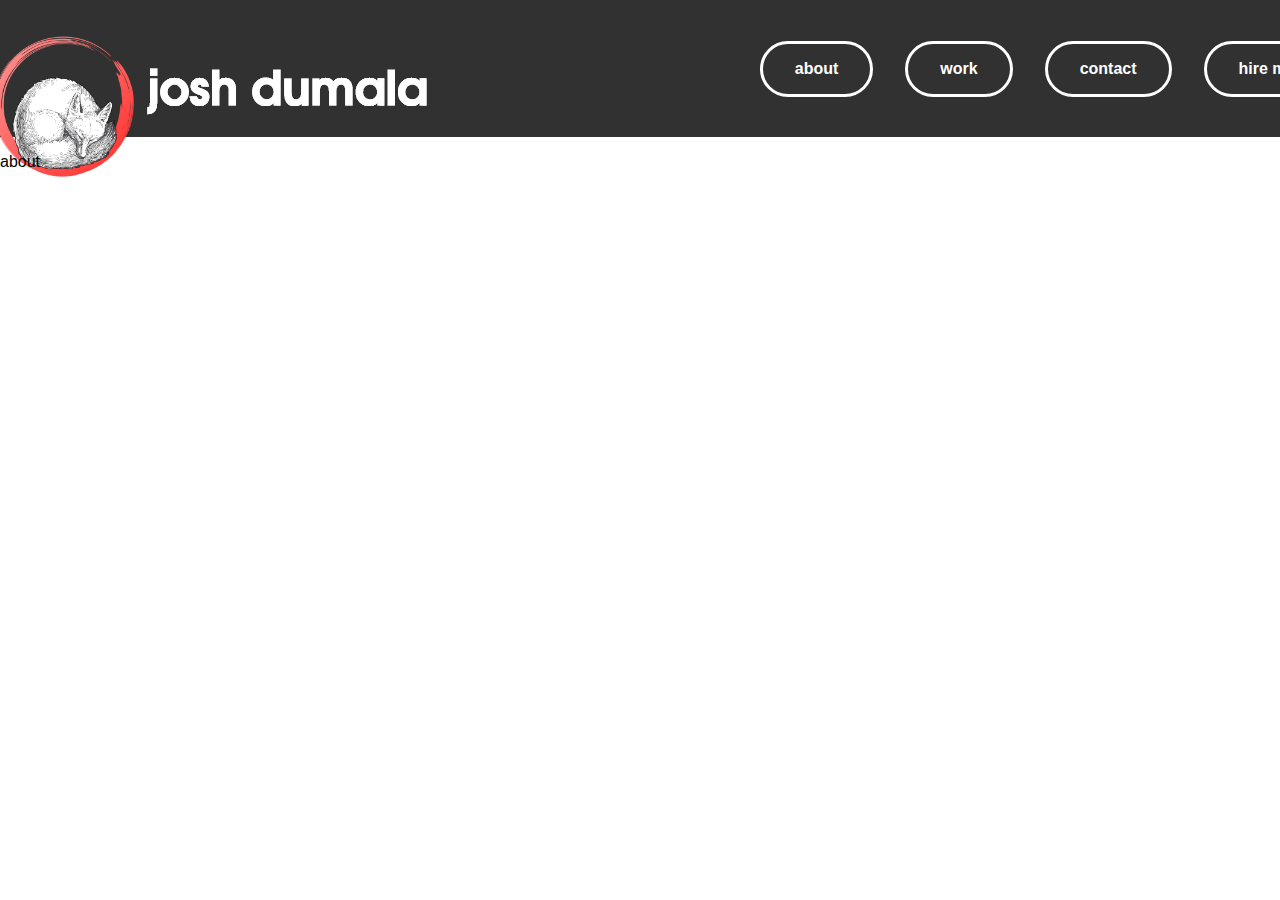
==== about.html @ fdfb69b7 "added other pages" ====
<!doctype html>
<html>
	<head>
		<title>About</title>
		<link href="./css/main.css" rel="stylesheet" />
	</head>
	<body>
		<header class="header">
			<div class="wrapper">
				<a href="index.html" class="header-logo">
					<img srcset="./images/logo.png 1x, ./images/logo@2x.png 2x" alt="Josh Dumala">
				</a>
				<nav class="header-nav">
					<ul>
						<li>
							<a href="about.html">about</a>
						</li>
						<li>
							<a href="work.html">work</a>
						</li>
						<li>
							<a href="contact.html">contact</a>
						</li>
						<li>
							<a href="hire-me.html">hire me</a>
						</li>
					</ul>
				</nav>
			</div>
		</header>
		<section class="about">
			<p>about</p>
		</section>
---- css/main.css ----
html,
body {
  max-width: 100%;
  overflow-x: hidden;
}
body {
  font-family: sans-serif;
  margin: 0;
  padding: 0;
}
img {
  max-width: 200%;
  height: auto;
}
h1 {
  font-size: 61px;
}

.header {
  background-color: #313131;
  padding: 25px 0;
  margin-bottom: 0%;
}
.header .wrapper {
  display: flex;
  align-items: center;
  justify-content: space-between;
  gap: 2rem;
}
.header-logo {
  margin-bottom: -80px;
  margin-left: -6rem;
}
.header-nav ul {
  list-style: none;
  margin: 0;
  padding: 0;
  display: flex;
  gap: 2rem;
  margin-right: -8rem;
}
.header-nav a {
  color: white;
  font-weight: bold;
  display: block;
  padding: 1rem 2rem;
  border: 3px solid white;
  border-radius: 2rem;
  text-decoration: none;
  background-color: transparent;
  transition: 250ms ease-in-out;
}
.header-nav a:hover,
.header-nav a:focus {
  background-color: #ff8584;
  border-color: transparent;
}
.wrapper {

  max-width: 1125px;
  width: 100%;
  padding-right: 30px;
  padding-left: 30px;
  margin-left: auto;
  margin-right: auto;
}

.main-hero .wrapper {
  display: flex;
  flex-wrap: wrap;
  margin-top: 2rem;
  margin-left: 10rem;
  margin-right: 5rem;
}
.main-hero-header {
  flex: 1 1 300px;
  margin-top: 6rem;
 
}
.main-hero-text ul {
  font-size: 100%;
}
.main-hero-text {
	font-size: 20;
	font-weight: bold;
}
.main-hero-visual {
  float: right;
  flex: 1 1 300px;
  margin-top: 3rem;
  margin-bottom: 5rem;
  margin-right: -15rem;
  
}
.main-hero-text ul {
  list-style: none;
  margin: 0;
  padding: 0;
  display: flex;
  gap: 2rem;
}
.main-hero-text a {
  color: rgb(0, 0, 0);
  font-weight: bold;
  display: block;
  padding: 1rem 1rem;
  border: 3px solid rgb(0, 0, 0);
  border-radius: 2rem;
  text-decoration: none;
  background-color: transparent;
  transition: 250ms ease-in-out;
}
.main-hero-text a:hover,
.main-hero-text a:focus {
  background-color: #000000;
  border-color: transparent;
  color: rgb(255, 255, 255);
}
.down-arrow-hover {
  position: absolute;
  top: 95%;
  -webkit-transform: translateY(50%);
  -ms-transform: translateY(-50%);
  transform: translateY(-50%);
  left: 0;
  right: 0;
  margin: 0%;
  text-align: center;
  z-index: 1;
  transition: 250 ease-in-out;
}
.down-arrow {
  position: absolute;
  top: 95%;
  
  transform: translateY(-50%);
  left: 0;
  right: 0;
  margin: 0%;
  text-align: center;
  z-index: 2;
  transition: 250ms ease-in-out;
}

.down-arrow a:hover {
  opacity: 0%;
  transition: 250ms ease-in-out;
}

.wrapper-2 {
	background-color: black;
}
.text-that-has-to-exist-otherwise-it-wont-work {
	margin-top: 3rem;
}
.up-arrow {
  position: absolute;
  top: 106%;
  
  transform: translateY(-50%);
  left: 0;
  right: 0;
  margin: 0%;
  text-align: center;
  z-index: 2;
  transition: 250ms ease-in-out;
}
.up-arrow-hover {
	position: absolute;
	top: 106%;
	-webkit-transform: translateY(50%);
	-ms-transform: translateY(-50%);
	transform: translateY(-50%);
	left: 0;
	right: 0;
	margin: 0%;
	text-align: center;
	z-index: 1;
	transition: 250 ease-in-out;
}
.up-arrow a:hover {
	opacity: 0%;
	transition: 250ms ease-in-out;
  }
.why-me-heading {
	color: white;
	margin-top: 5rem;
	text-align: right;
	margin-right: 10rem;
}
.why-me-text {
	margin-top: 2rem;
	text-align: right;
	margin-right: 10rem;
}
.why-me-visual {
	margin-left: -12rem;
	margin-top: -39rem;
}
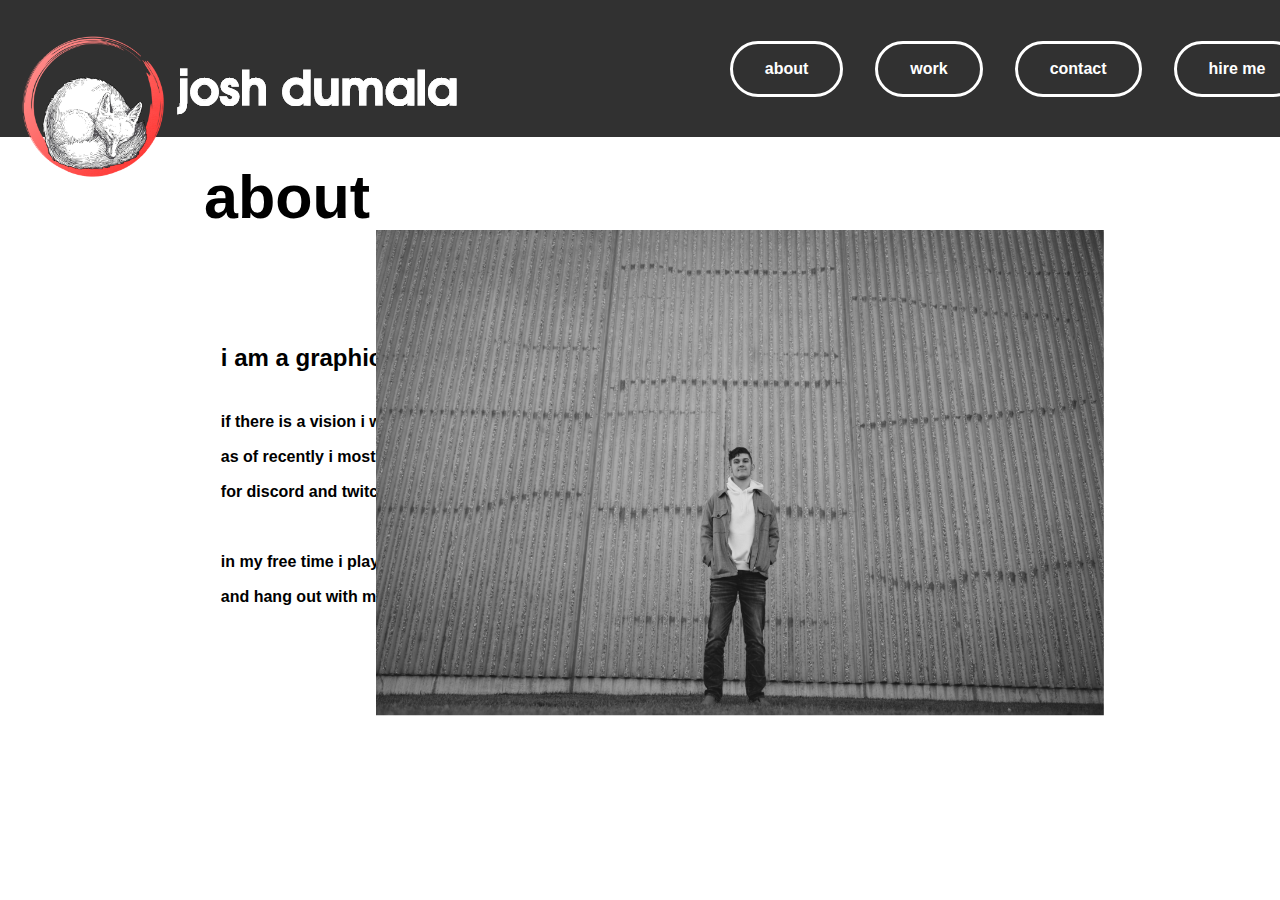
==== commit 8f227176: "added about and half of contact" ====
--- a/about.html
+++ b/about.html
@@ -1,33 +1,48 @@
 <!doctype html>
 <html>
 	<head>
+		<meta charset="UTF-8">
+		<meta http-equiv="X-UA-Compatible" content="IE=edge">
+		<meta name="viewport" content="width=device-width, initial-scale=1.0">
 		<title>About</title>
 		<link href="./css/main.css" rel="stylesheet" />
 	</head>
 	<body>
 		<header class="header">
 			<div class="wrapper">
-				<a href="index.html" class="header-logo">
+				<a href="/" class="header-logo">
 					<img srcset="./images/logo.png 1x, ./images/logo@2x.png 2x" alt="Josh Dumala">
 				</a>
 				<nav class="header-nav">
 					<ul>
 						<li>
-							<a href="about.html">about</a>
+							<a href="/about">about</a>
 						</li>
 						<li>
-							<a href="work.html">work</a>
+							<a href="/work">work</a>
 						</li>
 						<li>
-							<a href="contact.html">contact</a>
+							<a href="/contact">contact</a>
 						</li>
 						<li>
-							<a href="hire-me.html">hire me</a>
+							<a href="/hire-me">hire me</a>
 						</li>
 					</ul>
 				</nav>
 			</div>
 		</header>
 		<section class="about">
-			<p>about</p>
-		</section>+			<div class="about-heading">
+				<h1>about</h1>
+			</div>
+			<div class="about-text">
+				<h2>i am a graphic/web designer.</h2>
+				<p class="about-text-text">if there is a vision i will bring it to reality.<br> as of recently i mostly make emotes<br> for discord and twitch.<br><br>
+				in my free time i play video games<br> and hang out with my friends.</p>
+			</div>
+			<div class="about-visual">
+				<img srcset="/images/about-visual.png 1x, /images/about-visual@2x.png 2x">
+			</div>
+		</section>
+	</body>
+</html>--- a/css/main.css
+++ b/css/main.css
@@ -1,5 +1,11 @@
+*,
+*:before,
+*:after {
+  box-sizing: border-box;
+}
 html,
 body {
+  min-height: 100%;
   max-width: 100%;
   overflow-x: hidden;
 }
@@ -14,6 +20,40 @@
 }
 h1 {
   font-size: 61px;
+}
+.button {
+  color: rgb(0, 0, 0);
+  font-weight: bold;
+  display: inline-block;
+  padding: 1rem 1rem;
+  border: 3px solid rgb(0, 0, 0);
+  border-radius: 2rem;
+  text-decoration: none;
+  background-color: transparent;
+  transition: 250ms ease-in-out;
+}
+.button:hover,
+.button:focus {
+  background-color: #000000;
+  border-color: transparent;
+  color: rgb(255, 255, 255);
+}
+.button--white {
+  color: white;
+  border-color: white;
+}
+.button--white:hover,
+.button--white:focus {
+  border-color: white;
+  background-color: white;
+  color: black;
+}
+.button--up-arrow {
+  transform: rotate(180deg);
+}
+.button--arrow {
+  line-height: 0;
+  border-radius: 50%;
 }
 
 .header {
@@ -56,7 +96,6 @@
   border-color: transparent;
 }
 .wrapper {
-
   max-width: 1125px;
   width: 100%;
   padding-right: 30px;
@@ -75,14 +114,13 @@
 .main-hero-header {
   flex: 1 1 300px;
   margin-top: 6rem;
- 
 }
 .main-hero-text ul {
   font-size: 100%;
 }
 .main-hero-text {
-	font-size: 20;
-	font-weight: bold;
+  font-size: 20;
+  font-weight: bold;
 }
 .main-hero-visual {
   float: right;
@@ -90,7 +128,6 @@
   margin-top: 3rem;
   margin-bottom: 5rem;
   margin-right: -15rem;
-  
 }
 .main-hero-text ul {
   list-style: none;
@@ -117,26 +154,11 @@
   color: rgb(255, 255, 255);
 }
 .down-arrow-hover {
-  position: absolute;
-  top: 95%;
-  -webkit-transform: translateY(50%);
-  -ms-transform: translateY(-50%);
-  transform: translateY(-50%);
-  left: 0;
-  right: 0;
-  margin: 0%;
   text-align: center;
   z-index: 1;
   transition: 250 ease-in-out;
 }
 .down-arrow {
-  position: absolute;
-  top: 95%;
-  
-  transform: translateY(-50%);
-  left: 0;
-  right: 0;
-  margin: 0%;
   text-align: center;
   z-index: 2;
   transition: 250ms ease-in-out;
@@ -148,52 +170,74 @@
 }
 
 .wrapper-2 {
-	background-color: black;
+  background-color: black;
 }
 .text-that-has-to-exist-otherwise-it-wont-work {
-	margin-top: 3rem;
+  margin-top: 3rem;
 }
 .up-arrow {
-  position: absolute;
-  top: 106%;
+  text-align: center;
+  transition: 250ms ease-in-out;
+}
+.up-arrow-hover {
+  text-align: center;
+  z-index: 1;
+  transition: 250 ease-in-out;
+}
+.up-arrow a:hover {
+  opacity: 0%;
+  transition: 250ms ease-in-out;
+}
+.why-me-heading {
+  color: white;
+  margin-top: 0rem;
+  text-align: right;
+  margin-right: 10rem;
+}
+.why-me-text {
+  margin-top: 2rem;
+  text-align: right;
+  margin-right: 10rem;
+}
+.why-me-visual {
+  margin-left: -12rem;
+  margin-top: -39rem;
+}
+.heading {
+  margin-left: 12.75rem;
+}
+
+.work-carousel-item {
+  width: 100%; 
+  height: 589px;
+  background-color: rgb(255, 255, 255);
+  padding: 0rem;
+  color: white;
+  margin-top: 3rem;
+  text-align: center;
   
-  transform: translateY(-50%);
-  left: 0;
-  right: 0;
-  margin: 0%;
-  text-align: center;
-  z-index: 2;
-  transition: 250ms ease-in-out;
-}
-.up-arrow-hover {
-	position: absolute;
-	top: 106%;
-	-webkit-transform: translateY(50%);
-	-ms-transform: translateY(-50%);
-	transform: translateY(-50%);
-	left: 0;
-	right: 0;
-	margin: 0%;
-	text-align: center;
-	z-index: 1;
-	transition: 250 ease-in-out;
-}
-.up-arrow a:hover {
-	opacity: 0%;
-	transition: 250ms ease-in-out;
-  }
-.why-me-heading {
-	color: white;
-	margin-top: 5rem;
-	text-align: right;
-	margin-right: 10rem;
-}
-.why-me-text {
-	margin-top: 2rem;
-	text-align: right;
-	margin-right: 10rem;
-}
-.why-me-visual {
-	margin-left: -12rem;
-	margin-top: -39rem;
+}
+.about-heading {
+  margin-left: 12.75rem;
+  margin-top: -1rem;
+}
+.about-text {
+  margin-left: 13.8rem;
+  margin-top: 7rem;
+}
+.about-text-text {
+  font-size: 25;
+  font-weight: bold;
+  line-height: 35px;
+  margin-top: 2rem;
+
+}
+.about-visual {
+  text-align: right;
+  margin-right: 11rem;
+  margin-top: -25rem;
+}
+.contact-visual {
+  text-align: center;
+  margin-top: 5rem;
 }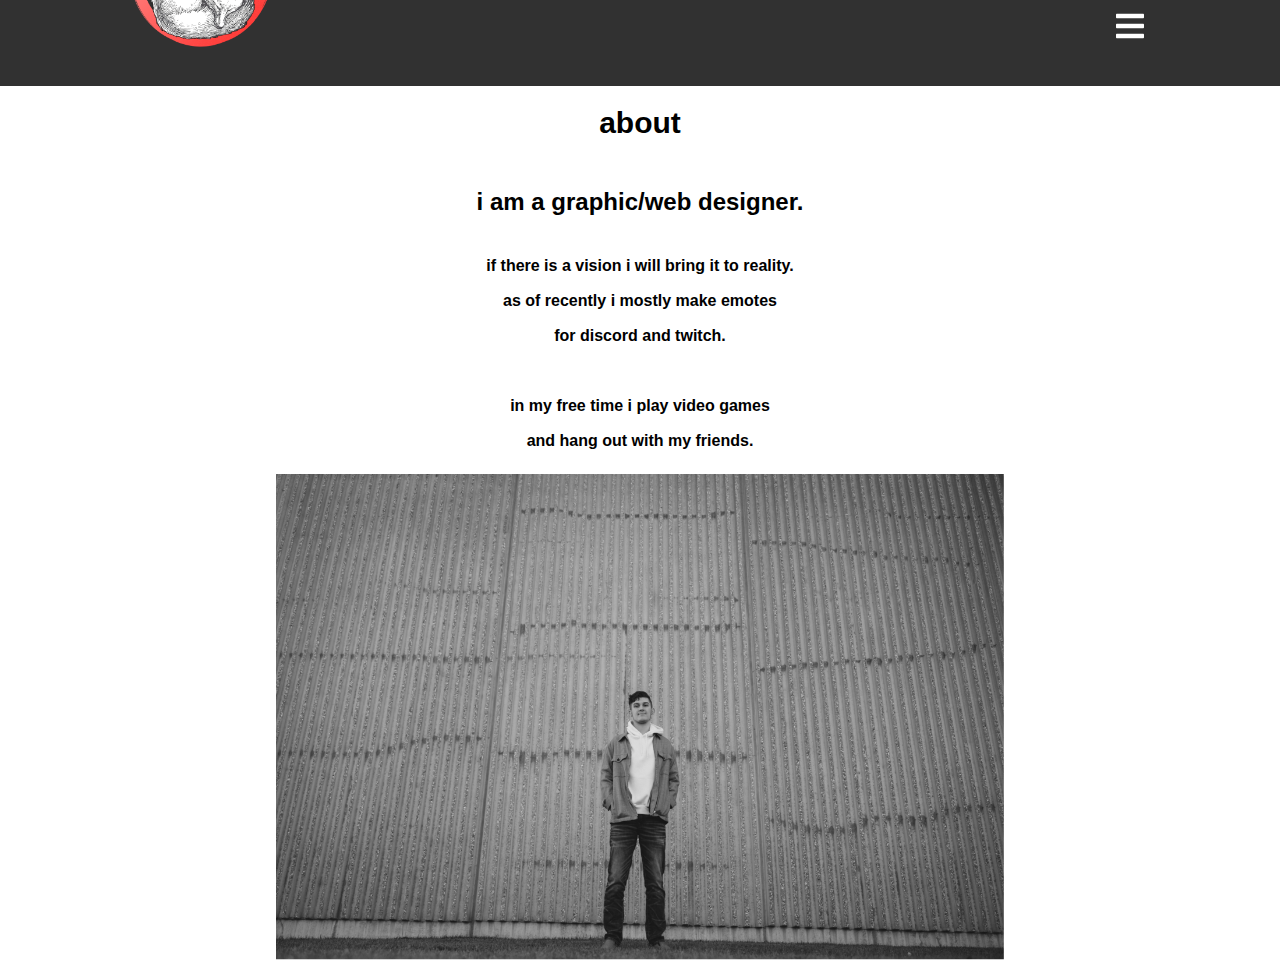
==== commit 061e730f: "MOBILE FRIENDLY FINALLY" ====
--- a/about.html
+++ b/about.html
@@ -3,7 +3,7 @@
 	<head>
 		<meta charset="UTF-8">
 		<meta http-equiv="X-UA-Compatible" content="IE=edge">
-		<meta name="viewport" content="width=device-width, initial-scale=1.0">
+		<meta name="viewport" content="width=device-width, initial-scale=1" />
 		<title>About</title>
 		<link href="./css/main.css" rel="stylesheet" />
 	</head>
@@ -13,19 +13,33 @@
 				<a href="/" class="header-logo">
 					<img srcset="./images/logo.png 1x, ./images/logo@2x.png 2x" alt="Josh Dumala">
 				</a>
+				<button class="header-nav-trigger">
+					<svg
+					  xmlns="http://www.w3.org/2000/svg"
+					  viewBox="0 0 448 512"
+					  width="28"
+					  height="32"
+					>
+					  <title>Open Menu</title>
+					  <path
+						fill="currentColor"
+						d="M16 132h416c8.837 0 16-7.163 16-16V76c0-8.837-7.163-16-16-16H16C7.163 60 0 67.163 0 76v40c0 8.837 7.163 16 16 16zm0 160h416c8.837 0 16-7.163 16-16v-40c0-8.837-7.163-16-16-16H16c-8.837 0-16 7.163-16 16v40c0 8.837 7.163 16 16 16zm0 160h416c8.837 0 16-7.163 16-16v-40c0-8.837-7.163-16-16-16H16c-8.837 0-16 7.163-16 16v40c0 8.837 7.163 16 16 16z"
+					  ></path>
+					</svg>
+				  </button>
 				<nav class="header-nav">
 					<ul>
 						<li>
-							<a href="/about">about</a>
+							<a href="about.html">about</a>
 						</li>
 						<li>
-							<a href="/work">work</a>
+							<a href="work.html">work</a>
 						</li>
 						<li>
-							<a href="/contact">contact</a>
+							<a href="contact.html">contact</a>
 						</li>
 						<li>
-							<a href="/hire-me">hire me</a>
+							<a href="hire-me.html">hire&nbspme</a>
 						</li>
 					</ul>
 				</nav>
@@ -44,5 +58,6 @@
 				<img srcset="/images/about-visual.png 1x, /images/about-visual@2x.png 2x">
 			</div>
 		</section>
+		<script src="./js/main.js"></script>
 	</body>
 </html>--- a/css/main.css
+++ b/css/main.css
@@ -15,11 +15,10 @@
   padding: 0;
 }
 img {
-  max-width: 200%;
-  height: auto;
+  max-width: 100%;
 }
 h1 {
-  font-size: 61px;
+  font-size: 60px;
 }
 .button {
   color: rgb(0, 0, 0);
@@ -96,7 +95,7 @@
   border-color: transparent;
 }
 .wrapper {
-  max-width: 1125px;
+  max-width: 1100px;
   width: 100%;
   padding-right: 30px;
   padding-left: 30px;
@@ -203,19 +202,18 @@
   margin-left: -12rem;
   margin-top: -39rem;
 }
-.heading {
+.work-heading {
   margin-left: 12.75rem;
 }
 
 .work-carousel-item {
-  width: 100%; 
+  width: 100%;
   height: 589px;
   background-color: rgb(255, 255, 255);
   padding: 0rem;
   color: white;
   margin-top: 3rem;
   text-align: center;
-  
 }
 .about-heading {
   margin-left: 12.75rem;
@@ -230,7 +228,6 @@
   font-weight: bold;
   line-height: 35px;
   margin-top: 2rem;
-
 }
 .about-visual {
   text-align: right;
@@ -238,6 +235,190 @@
   margin-top: -25rem;
 }
 .contact-visual {
+  position: relative;
   text-align: center;
   margin-top: 5rem;
-}+}
+.contact-text {
+  position: absolute;
+  top: 15%;
+  left: 50%;
+  transform: translate(-50%, -50%);
+  color: white;
+}
+.email-me {
+  font-size: 35;
+}
+.contact-text a {
+  color: white;
+  font-weight: bold;
+  display: block;
+  padding: 1rem 2rem;
+  border: 3px solid white;
+  border-radius: 2rem;
+  text-decoration: none;
+  background-color: transparent;
+  transition: 250ms ease-in-out;
+}
+.contact-text a:hover,
+.contact-text a:focus {
+  background-color: #ffffff;
+  border-color: transparent;
+  color: black;
+}
+
+.header-nav-trigger {
+  display: none;
+  -webkit-appearance: none;
+  background: none;
+  border: none;
+  padding: 1rem;
+  color: white;
+}
+.header-nav-trigger:active,
+.header-nav-trigger:focus {
+  color: #ddd;
+}
+@media (max-width: 1350px) {
+  h1 {
+    font-size: 30px;
+  }
+  .header .wrapper {
+    flex-wrap: wrap;
+  }
+  .header-nav {
+    display: none;
+    flex-basis: 100%;
+    gap: 1rem;
+  }
+
+  .header-logo {
+    width: 70%;
+    margin-left: 0%;
+    margin-top: -20%;
+  }
+  .header-nav-trigger {
+    display: block;
+    margin-top: -3%;
+  }
+  .menu-active .header-nav {
+    display: block;
+    margin-right: 5%;
+  }
+  .menu-active .header-nav ul {
+    margin-top: 5%;
+  }
+  .header-nav a {
+    color: white;
+    font-size: 15;
+    display: block;
+    padding-top: 8px;
+    padding-bottom: 8px;
+    padding-left: 1rem;
+    padding-right: 1rem;
+    border: 2px solid white;
+    border-radius: 2rem;
+    text-decoration: none;
+    background-color: transparent;
+    transition: 250ms ease-in-out;
+  }
+  .header-nav ul {
+    gap: 10px;
+    font-size: 12px;
+    margin-left: 0%;
+    margin-right: 0%;
+    margin-top: -30%;
+    text-align: center;
+  }
+  .main-hero .wrapper {
+    margin: 0%;
+  }
+  .main-hero-header {
+    text-align: center;
+    margin-top: 10%;
+  }
+  .main-hero-text {
+    text-align: center;
+    font-size: 10;
+  }
+  .main-hero-text a {
+    text-align: center;
+    padding-top: 8px;
+    padding-bottom: 8px;
+    padding-left: 1rem;
+    padding-right: 1rem;
+  }
+  .main-hero-text ul {
+    font-size: 13px;
+    text-align: center;
+    gap: 10px;
+    margin-top: 3rem;
+    margin-left: 7%;
+    margin-right: 7%;
+  }
+  .main-hero-visual {
+    text-align: center;
+    width: 30%;
+    float: center;
+    flex: 1 1 100;
+    margin-top: 10px;
+    margin-bottom: 0%;
+    margin-left: 0%;
+    margin-right: 0%;
+  }
+  .wrapper-2 {
+    background-color: black;
+  }
+  .why-me-heading {
+    text-align: center;
+    margin-top: -20%;
+    margin-left: 0%;
+    margin-right: 0%;
+    margin-bottom: 0%;
+  }
+  .why-me-text {
+    width: 100%;
+    text-align: center;
+    margin-top: 13px;
+    margin-left: 0%;
+    margin-right: 0%;
+    margin-bottom: 0%;
+  }
+  .why-me-visual {
+    width: 85%;
+    text-align: center;
+    margin: 0%;
+  }
+  .about-heading {
+    text-align: center;
+    margin: 0%;
+  }
+  .about-text {
+    text-align: center;
+    margin-top: 3rem;
+    margin-left: 0%;
+    margin-right: 0%;
+    margin-bottom: 0%;
+  }
+  .about-visual {
+    text-align: center;
+    margin: 0%;
+  }
+  .work-heading {
+    text-align: center;
+    margin: 0%;
+  }
+  .work-carousel {
+    margin-top: 5rem;
+  }
+  .contact-heading {
+    margin-bottom: 5px;
+    margin-top: 3rem;
+    margin-left: 0%;
+    margin-right: 0%;
+  }
+  .contact-visual {
+    margin-top: 10rem;
+  }
+  
+}
